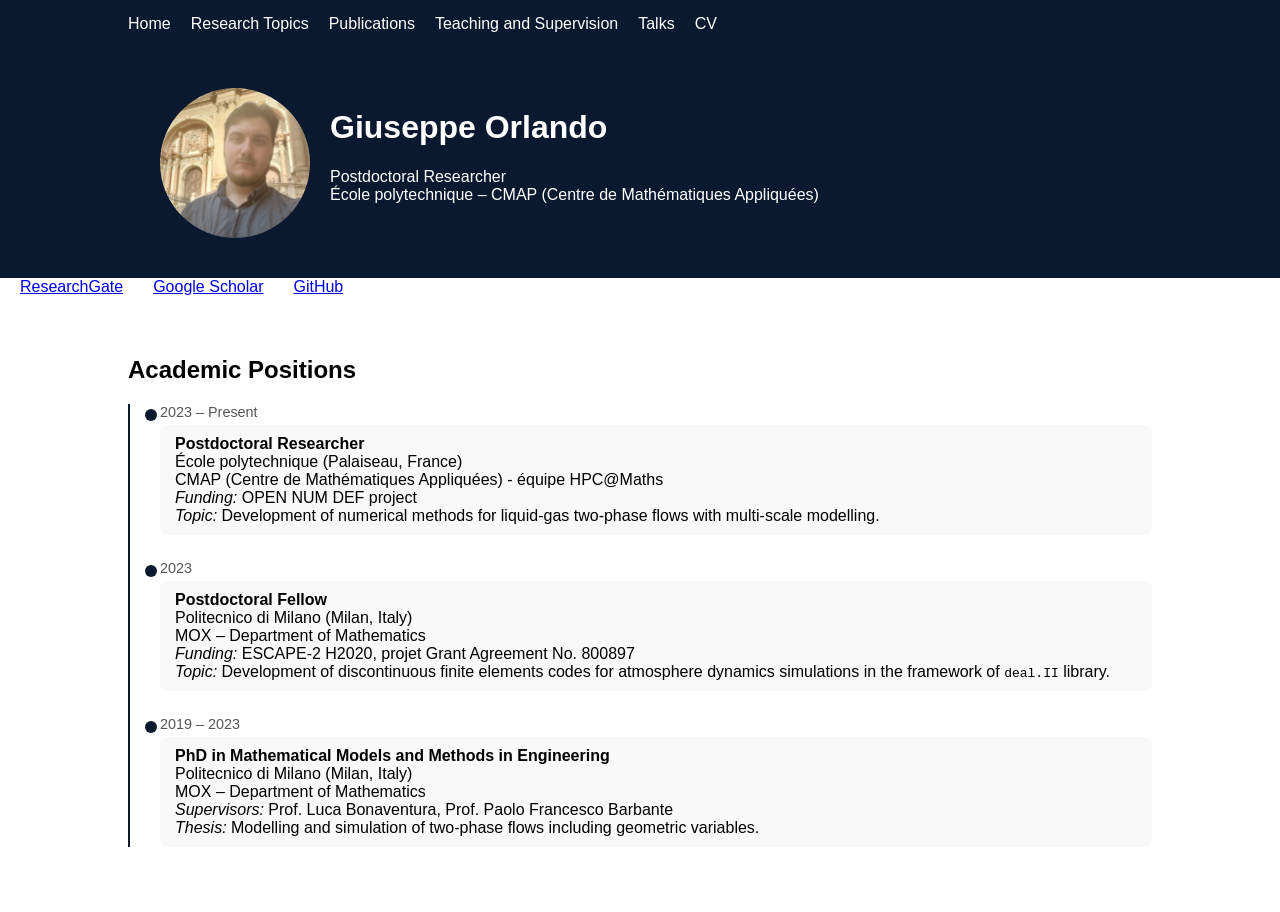
==== index.html @ 53ee7d3e "First version of personal website" ====
<!DOCTYPE html>
<html>

<head>
<meta charset="UTF-8">
<title>Giuseppe Orlando</title>
<link rel="stylesheet" href="https://cdnjs.cloudflare.com/ajax/libs/font-awesome/6.5.0/css/all.min.css">
<link rel="stylesheet" href="style.css">
</head>

<body>

<nav>
<div class="container nav">
<a href="index.html">Home</a>
<a href="research.html">Research Topics</a>
<a href="publications.html">Publications</a>
<a href="teaching.html">Teaching and Supervision</a>
<a href="talks.html">Talks</a>
<a href="assets/CV_Orlando_Giuseppe_EN.pdf">CV</a>
</div>
</nav>

<header class="hero">
<div class="container hero-content">
<img src="assets/photo_Orlando.jpg" class="profile-pic">
<div>
<h1>Giuseppe Orlando</h1>
<p>Postdoctoral Researcher <br>
École polytechnique – CMAP (Centre de Mathématiques Appliquées)</p>
</div>
</div>
</header>

<div class="social-links">
  <a href="https://www.researchgate.net/profile/Giuseppe-Orlando-6?ev=hdr_xprf" target="_blank" rel="noopener noreferrer">ResearchGate</a>
  <a href="https://scholar.google.com/citations?hl=it&user=ubXfZvMAAAAJ" target="_blank" rel="noopener noreferrer">Google Scholar</a>
  <a href="https://github.com/GiuseppeOrlando878776" target="_blank" rel="noopener noreferrer">GitHub</a>
</div>

<section class="container">

<h2>Academic Positions</h2>

<div class="timeline">

<div class="timeline-item">
<div class="timeline-date">2023 – Present</div>
<div class="timeline-content">
  <b>Postdoctoral Researcher</b><br>
    <span>École polytechnique (Palaiseau, France)</span><br>
    <span>CMAP (Centre de Mathématiques Appliquées) - équipe HPC@Maths</span><br>
    <span><i>Funding:</i> OPEN NUM DEF project</span><br>
    <span><i>Topic:</i> Development of numerical methods for liquid-gas two-phase flows with multi-scale modelling.
</div>
</div>

<div class="timeline-item">
<div class="timeline-date">2023</div>
<div class="timeline-content">
  <b>Postdoctoral Fellow</b><br>
    <span>Politecnico di Milano (Milan, Italy)</span><br>
    <span>MOX – Department of Mathematics</span><br>
    <span><i>Funding:</i> ESCAPE-2 H2020, projet Grant Agreement No. 800897</span><br>
    <span><i>Topic:</i> Development of discontinuous finite elements codes for atmosphere dynamics simulations in the
                        framework of <code>deal.II</code> library.
</div>
</div>

<div class="timeline-item">
<div class="timeline-date">2019 – 2023</div>
<div class="timeline-content">
  <b>PhD in Mathematical Models and Methods in Engineering</b><br>
    <span>Politecnico di Milano (Milan, Italy)</span><br>
    <span>MOX – Department of Mathematics</span><br>
    <span><i>Supervisors:</i> Prof. Luca Bonaventura, Prof. Paolo Francesco Barbante</span><br>
    <span><i>Thesis:</i> Modelling and simulation of two-phase flows including geometric variables.
</div>
</div>

</section>

</body>

</html>
---- style.css ----
/*--- Basic style ---*/
body {
  font-family:Arial;
  margin:0;
}

/*--- Central container ---*/
.container {
  width:80%;
  margin:auto;
}

/*--- Navigation bar ---*/
.nav {
  display:flex;
  gap:20px;
  padding:15px;
}
nav {
  background:#0a192f;
}
nav a {
  color:white;
  text-decoration:none;
}

/*--- Principal area of the page ---*/
.hero {
  background:#0a192f;
  color:white;
  padding:40px;
}
.hero-content {
  display:flex;
  gap:20px;
}

/*--- Image profile ---*/
.profile-pic {
  width:150px;
  height:150px;
  border-radius:50%;
  object-fit:cover;
}

/*--- Sections ---*/
section {padding:40px 0;}

.section-title {
  background-color:#f0f0f0;
  color:#a80000;
  text-align:center;
  font-weight:bold;
  text-decoration:underline;
  padding:15px 0;
  margin:30px 0;
  font-size:1.5em;
}

/*--- Social links ---*/
.social-links {
  display:flex;
  gap:30px;
  padding-left:20px;
}

/*--- Timeline ---*/
.timeline {
  border-left:2px solid #0a192f;
  padding-left:30px;
}
.timeline-item {
  margin-bottom:25px;
  position:relative;
}
.timeline-item::before {
  content:"";
  position:absolute;
  left:-15px;
  top:5px;
  width:12px;
  height:12px;
  background:#0a192f;
  border-radius:50%;
}
.timeline-date {
  font-size:0.9em;
  color:#555;
  margin-bottom:5px;
}
.timeline-content {
  background:#f9f9f9;
  padding:10px 15px;
  border-radius:8px;
}

/*--- Grid (for research) ---*/
.grid {
  display:grid;
  grid-template-columns:repeat(2, 1fr);
  gap:25px;
}

/*--- Card ---*/
.card {
  background:white;
  border-radius:12px;
  overflow:hidden;
  box-shadow:0 4px 10px rgba(0,0,0,0.08);
  display:flex;
  flex-direction:column;
  justify-content:space-between;
}

.card img {
  width:100%;
  height:auto;
  object-fit:cover;
}

.card h3 {
  padding:15px;
  margin:0;
}

/*--- Banner ---*/
.banner {
  width:100%;
  max-width:800px;
  height:auto;
  display:block;
  margin:20px 0;
}

/*--- Captions figure ---*/
figcaption {
  text-align:center;
  font-size:0.9em;
  color:gray;
  margin-top:0.5em;
}

/*--- Tikz ---*/
.tikz-container {
  display:flex;
  align-items:center;
  width:100%;
}

.tikz-node {
  position:relative;
  flex:1;
  overflow:hidden;
  line-height:0;
}

.tikz-node img {
  width:100%;
  height:auto;
  object-fit:cover;
  display:block;
}

.tikz-label {
  position:absolute;
  font-weight:bold;
  font-size:0.75em;
  line-height:1.2;
}

.tikz-arrow {
  flex-shrink:0;
  display:flex;
  align-items:center;
}

.tikz-label.red {
  color:red;
}
.tikz-label.blue {
  color:blue;
}
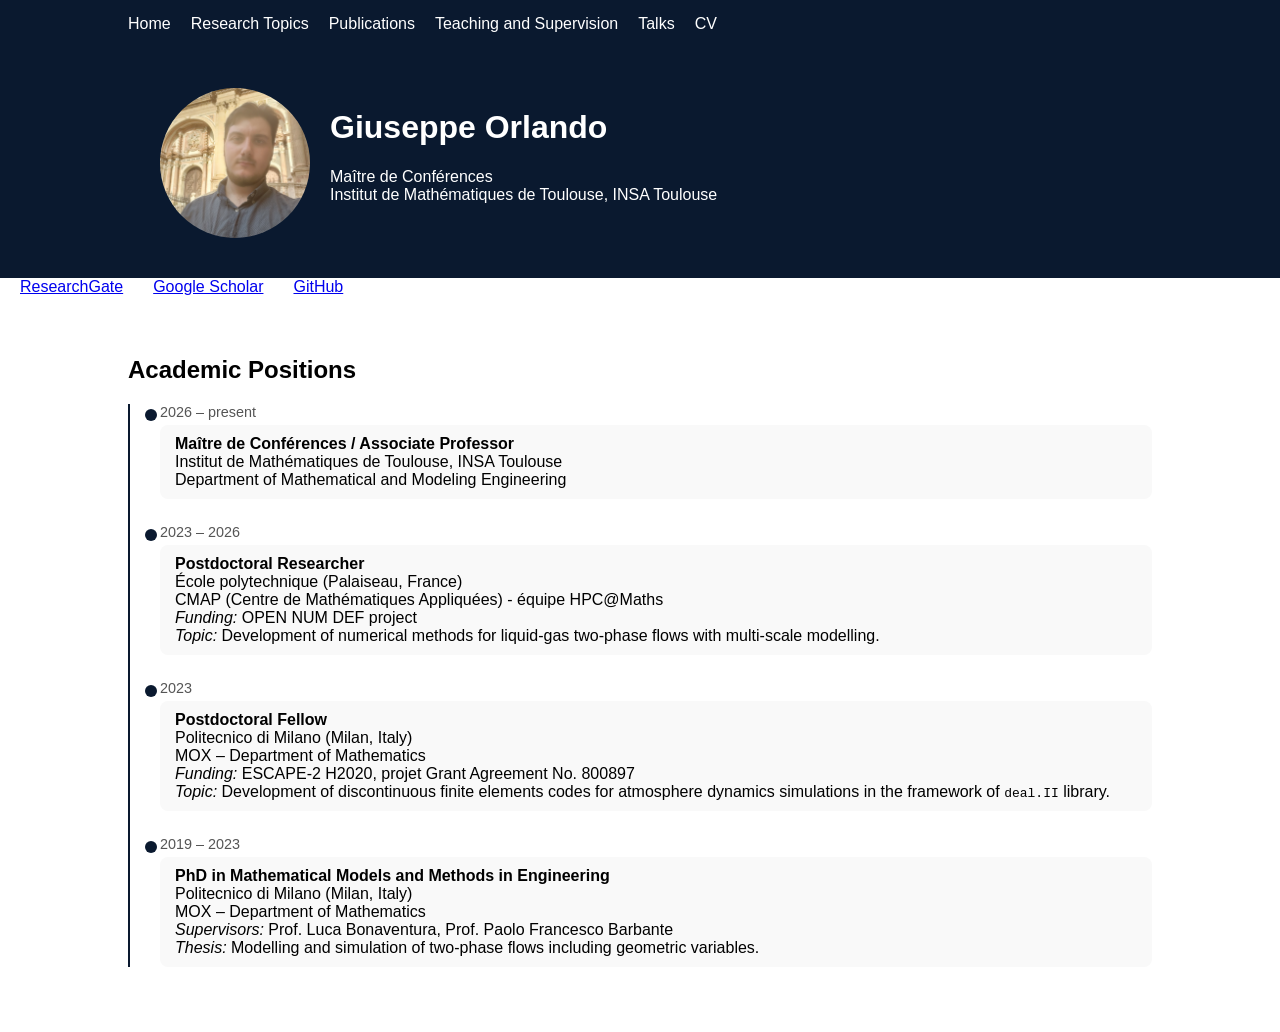
==== commit e0fa00ce: "Started to update information after moving at Toulouse" ====
--- a/index.html
+++ b/index.html
@@ -26,8 +26,8 @@
 <img src="assets/photo_Orlando.jpg" class="profile-pic">
 <div>
 <h1>Giuseppe Orlando</h1>
-<p>Postdoctoral Researcher <br>
-École polytechnique – CMAP (Centre de Mathématiques Appliquées)</p>
+<p>Maître de Conférences <br>
+Institut de Mathématiques de Toulouse, INSA Toulouse</p>
 </div>
 </div>
 </header>
@@ -35,7 +35,7 @@
 <div class="social-links">
   <a href="https://www.researchgate.net/profile/Giuseppe-Orlando-6?ev=hdr_xprf" target="_blank" rel="noopener noreferrer">ResearchGate</a>
   <a href="https://scholar.google.com/citations?hl=it&user=ubXfZvMAAAAJ" target="_blank" rel="noopener noreferrer">Google Scholar</a>
-  <a href="https://github.com/GiuseppeOrlando878776" target="_blank" rel="noopener noreferrer">GitHub</a>
+  <a href="https://github.com/giuseppeorlando" target="_blank" rel="noopener noreferrer">GitHub</a>
 </div>
 
 <section class="container">
@@ -45,7 +45,16 @@
 <div class="timeline">
 
 <div class="timeline-item">
-<div class="timeline-date">2023 – Present</div>
+<div class="timeline-date">2026 – present</div>
+<div class="timeline-content">
+  <b>Maître de Conférences / Associate Professor</b><br>
+    <span>Institut de Mathématiques de Toulouse, INSA Toulouse</span><br>
+    <span>Department of Mathematical and Modeling Engineering</span><br>
+</div>
+</div>
+
+<div class="timeline-item">
+<div class="timeline-date">2023 – 2026</div>
 <div class="timeline-content">
   <b>Postdoctoral Researcher</b><br>
     <span>École polytechnique (Palaiseau, France)</span><br>
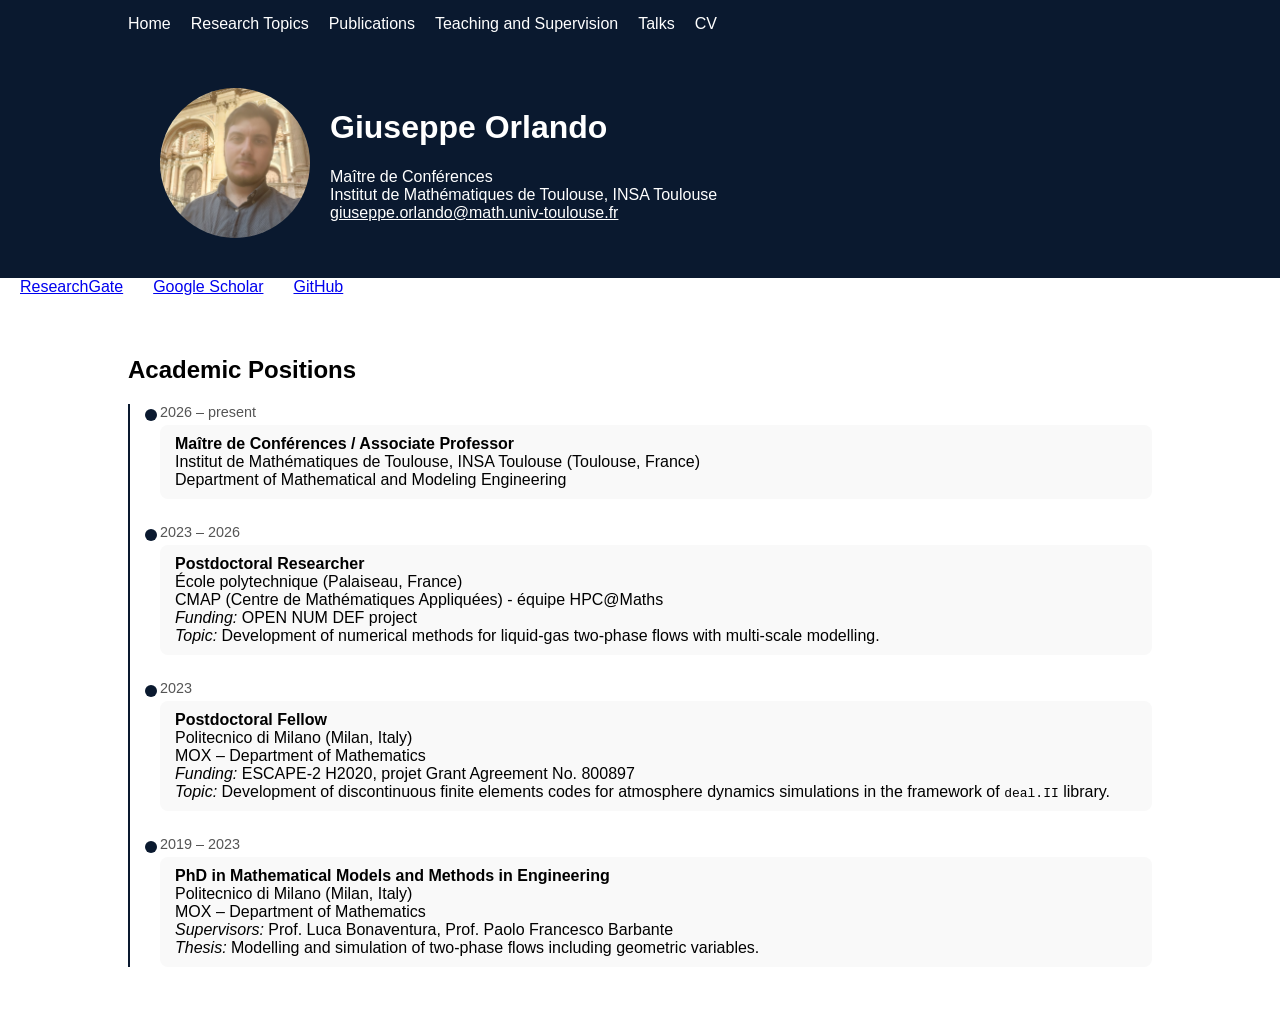
==== commit f52450a9: "Added new mail adress" ====
--- a/index.html
+++ b/index.html
@@ -26,8 +26,12 @@
 <img src="assets/photo_Orlando.jpg" class="profile-pic">
 <div>
 <h1>Giuseppe Orlando</h1>
-<p>Maître de Conférences <br>
-Institut de Mathématiques de Toulouse, INSA Toulouse</p>
+<p>
+Maître de Conférences <br>
+Institut de Mathématiques de Toulouse, INSA Toulouse <br>
+<a href="mailto:giuseppe.orlando@math.univ-toulouse.fr" target="_blank" rel="noopener noreferrer" style="color: white;">
+giuseppe.orlando@math.univ-toulouse.fr</a>
+</p>
 </div>
 </div>
 </header>
@@ -48,7 +52,7 @@
 <div class="timeline-date">2026 – present</div>
 <div class="timeline-content">
   <b>Maître de Conférences / Associate Professor</b><br>
-    <span>Institut de Mathématiques de Toulouse, INSA Toulouse</span><br>
+    <span>Institut de Mathématiques de Toulouse, INSA Toulouse (Toulouse, France)</span><br>
     <span>Department of Mathematical and Modeling Engineering</span><br>
 </div>
 </div>
